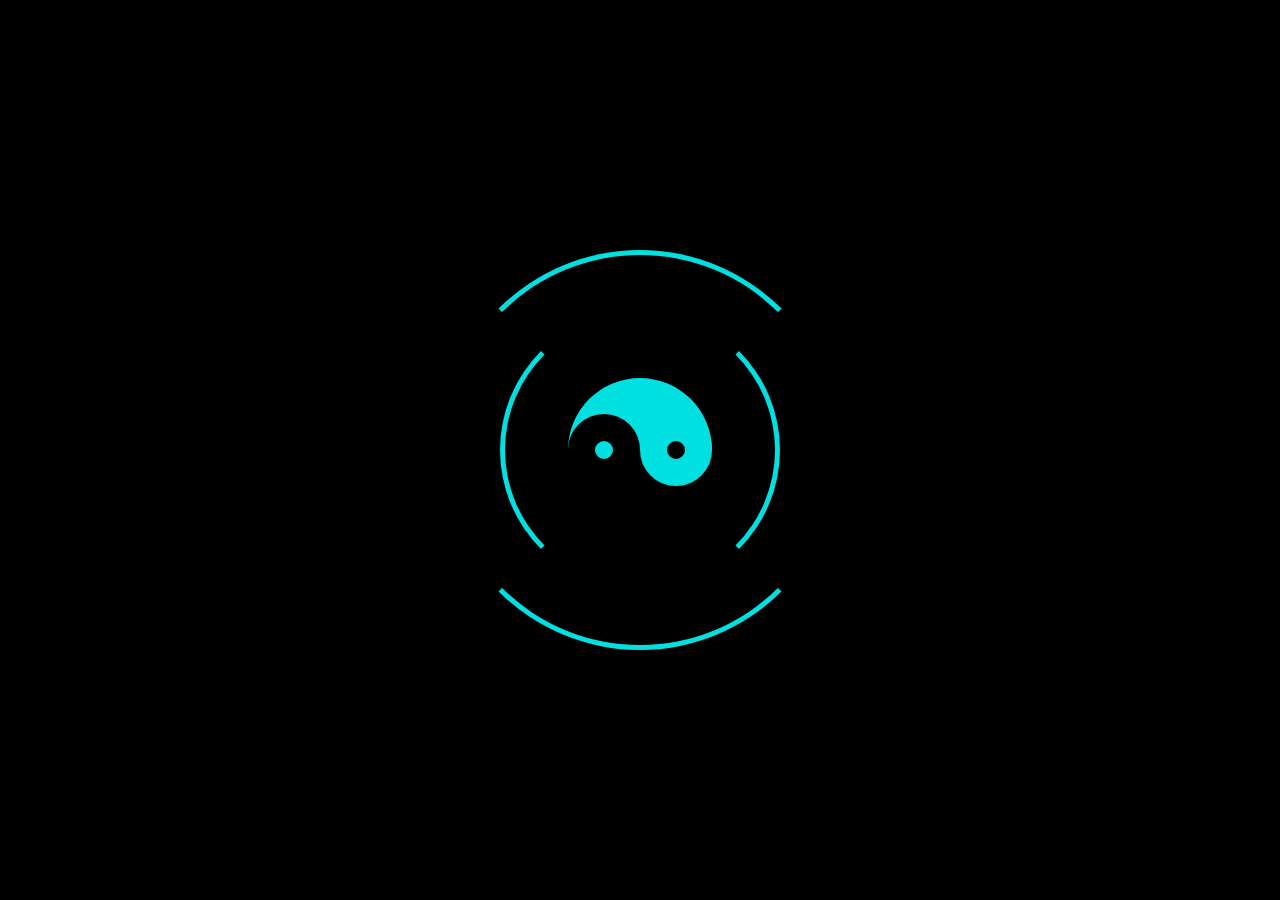
==== TransitionLoading/index.html @ f05a7f23 "create trisition loading" ====
<html lang="en">

<head>
    <!-- Required meta tags -->
    <meta charset="utf-8">
    <meta name="viewport" content="width=device-width, initial-scale=1, shrink-to-fit=no">

    <!-- Bootstrap CSS -->
    <link rel="stylesheet" href="https://stackpath.bootstrapcdn.com/bootstrap/4.5.2/css/bootstrap.min.css"
        integrity="sha384-JcKb8q3iqJ61gNV9KGb8thSsNjpSL0n8PARn9HuZOnIxN0hoP+VmmDGMN5t9UJ0Z" crossorigin="anonymous">

    <title>Beforw window load</title>

    <link rel="stylesheet" href="style.css">
</head>

<body>
    <div class="loading-circle-container">
        <div class="loading-circle1-wrapper loading-circle-position">
            <div class="loading-circle1"></div>
        </div>

        <div class="loading-circle2-wrapper loading-circle-position">
            <div class="loading-circle2"></div>
        </div>

        <div class="loading-circle3-wrapper loading-circle-position">
            <div class="loading-circle3">
                <div class="yin-yang"></div>
            </div>
        </div>
    </div>



    <!-- Optional JavaScript -->
    <!-- jQuery first, then Popper.js, then Bootstrap JS -->
    <script src="https://code.jquery.com/jquery-3.5.1.slim.min.js"
        integrity="sha384-DfXdz2htPH0lsSSs5nCTpuj/zy4C+OGpamoFVy38MVBnE+IbbVYUew+OrCXaRkfj"
        crossorigin="anonymous"></script>
    <script src="https://cdn.jsdelivr.net/npm/popper.js@1.16.1/dist/umd/popper.min.js"
        integrity="sha384-9/reFTGAW83EW2RDu2S0VKaIzap3H66lZH81PoYlFhbGU+6BZp6G7niu735Sk7lN"
        crossorigin="anonymous"></script>
    <script src="https://stackpath.bootstrapcdn.com/bootstrap/4.5.2/js/bootstrap.min.js"
        integrity="sha384-B4gt1jrGC7Jh4AgTPSdUtOBvfO8shuf57BaghqFfPlYxofvL8/KUEfYiJOMMV+rV"
        crossorigin="anonymous"></script>
    <script src="main.js"></script>
</body>

</html>
---- TransitionLoading/style.css ----
html {
    height: 100%;
}

body {
    position: absolute;
    top: 0;
    bottom: 0;
    right: 0;
    left: 0;
    background-color: black;
}

.loading-circle-container {
    position: absolute;
    top: 50%;
    left: 50%;
    height: 400px;
    width: 400px;
    transform: translate(-50%, -50%);
}

.loading-circle-position {
    position: absolute;
    top: 50%;
    left: 50%;
    transform: translate(-50%, -50%);
}



.loading-circle1 {
    width: 100%; 
    height: 100%;  
    border: solid 5px;
    border-color:  #00e0e0  transparent #00e0e0 transparent;
    border-radius: 50%;
    animation: ciranime1 4s infinite;
}

.loading-circle1-wrapper {
    width: 100%; 
    height: 100%;  
}

@keyframes ciranime1{
    0% {
        transform: rotate(0deg);
    }
    50% {
        transform: rotate(180deg);
    }
    100% {
        transform: rotate(-180deg);
    }
}

.loading-circle2 {
    width: 100%; 
    height: 100%;  
    border: solid 5px;
    border-color: transparent #00e0e0  transparent #00e0e0;
    border-radius: 50%;
    animation: ciranime2 4s infinite;
}

.loading-circle2-wrapper {
    width: 70%; 
    height: 70%;  
}

@keyframes ciranime2{
    0% {
        transform: rotate(0deg);
    }
    50% {
        transform: rotate(-180deg);
    }
    100% {
        transform: rotate(180deg);
    }
}

.loading-circle3 {
    width: 100%; 
    height: 100%;  
    animation: ciranime3 6s infinite;
}

.loading-circle3-wrapper {
    width: 70%; 
    height: 70%;  
}

@keyframes ciranime3{
    0% {
        transform: rotate(0deg);
    }
    50% {
        transform: rotate(720deg);
    }
    100% {
        transform: rotate(1440deg);
    }
}

.yin-yang {
    position: relative;
    top: 50%;
    left: 50%;
    height: 48px;
    width: 96px;
    box-sizing: content-box;
    background: #00e0e0;
    border-color: black;
    border-style: solid;
    border-width: 2px 2px 50px 2px;
    border-radius: 100%;
    transform: translate(-50%, -50%) scale(1.5);
}
.yin-yang:before {
    content: "";
    position: absolute;
    top: 50%;
    left: 0;
    height: 12px;
    width: 12px;
    background: #00e0e0;
    border: 18px solid black;
    border-radius: 100%;
    box-sizing: content-box;
}
.yin-yang:after {
    content: "";
    position: absolute;
    top: 50%;
    left: 50%;
    height: 12px;
    width: 12px;
    background: black;
    border: 18px solid #00e0e0;
    border-radius: 100%;
    box-sizing: content-box;
}
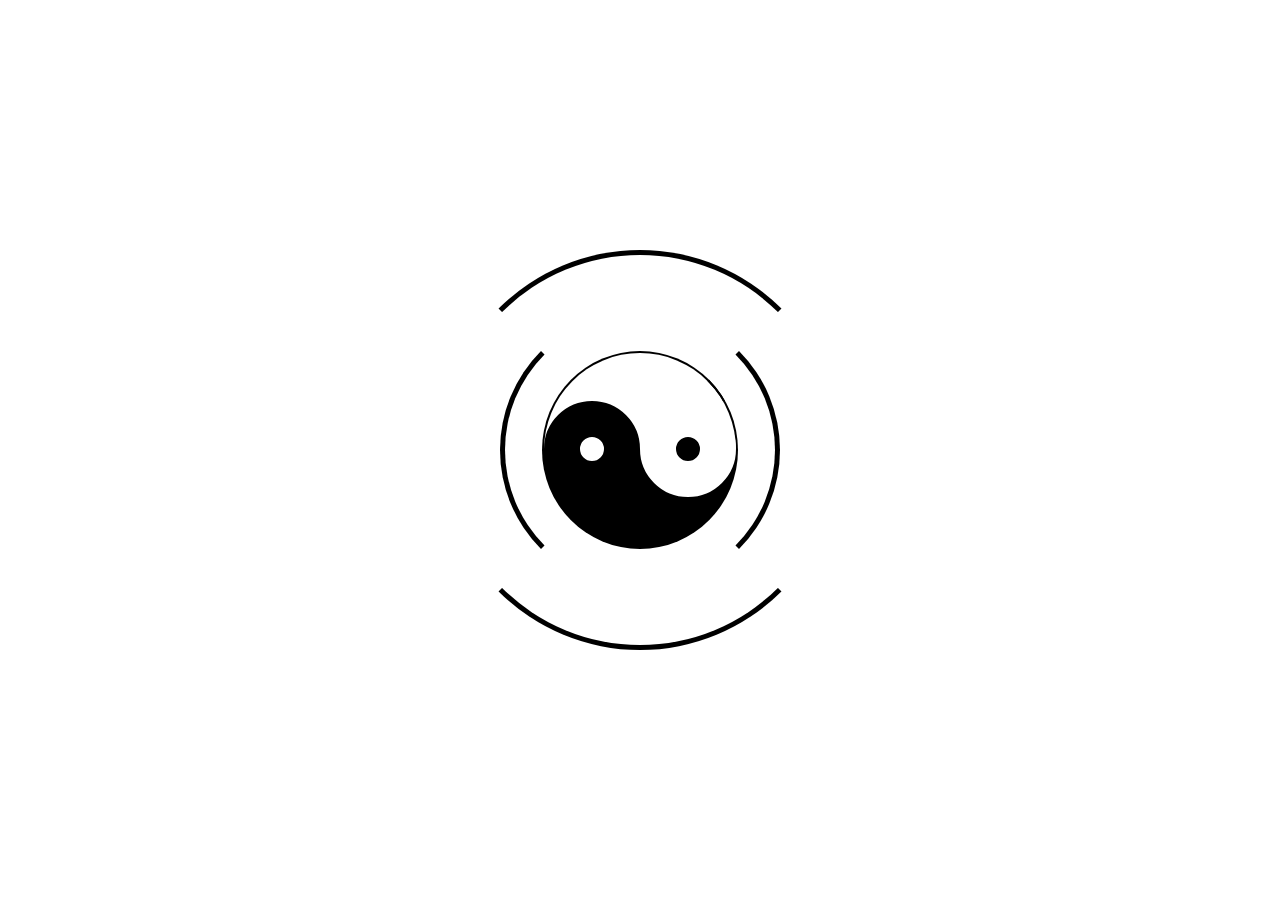
==== commit ad259bef: "uddate naming and value of cubic bezier" ====
--- a/TransitionLoading/index.html
+++ b/TransitionLoading/index.html
@@ -9,7 +9,7 @@
     <link rel="stylesheet" href="https://stackpath.bootstrapcdn.com/bootstrap/4.5.2/css/bootstrap.min.css"
         integrity="sha384-JcKb8q3iqJ61gNV9KGb8thSsNjpSL0n8PARn9HuZOnIxN0hoP+VmmDGMN5t9UJ0Z" crossorigin="anonymous">
 
-    <title>Beforw window load</title>
+    <title>Transition Loading</title>
 
     <link rel="stylesheet" href="style.css">
 </head>
--- a/TransitionLoading/style.css
+++ b/TransitionLoading/style.css
@@ -8,7 +8,7 @@
     bottom: 0;
     right: 0;
     left: 0;
-    background-color: black;
+    background-color: white;
 }
 
 .loading-circle-container {
@@ -33,7 +33,7 @@
     width: 100%; 
     height: 100%;  
     border: solid 5px;
-    border-color:  #00e0e0  transparent #00e0e0 transparent;
+    border-color:  black  transparent black transparent;
     border-radius: 50%;
     animation: ciranime1 4s infinite;
 }
@@ -59,7 +59,7 @@
     width: 100%; 
     height: 100%;  
     border: solid 5px;
-    border-color: transparent #00e0e0  transparent #00e0e0;
+    border-color: transparent black  transparent black;
     border-radius: 50%;
     animation: ciranime2 4s infinite;
 }
@@ -84,7 +84,7 @@
 .loading-circle3 {
     width: 100%; 
     height: 100%;  
-    animation: ciranime3 6s infinite;
+    animation: ciranime3 4s infinite;
 }
 
 .loading-circle3-wrapper {
@@ -94,13 +94,14 @@
 
 @keyframes ciranime3{
     0% {
-        transform: rotate(0deg);
+        transform: rotate(0deg) scale(0.5);
     }
     50% {
-        transform: rotate(720deg);
+        transform: rotate(540deg) scale(1);
+        
     }
     100% {
-        transform: rotate(1440deg);
+        transform: rotate(1080deg) scale(0.5);
     }
 }
 
@@ -111,12 +112,12 @@
     height: 48px;
     width: 96px;
     box-sizing: content-box;
-    background: #00e0e0;
+    background: white;
     border-color: black;
     border-style: solid;
-    border-width: 2px 2px 50px 2px;
+    border-width: 1px 1px 50px 1px;
     border-radius: 100%;
-    transform: translate(-50%, -50%) scale(1.5);
+    transform: translate(-50%, -50%) scale(2);
 }
 .yin-yang:before {
     content: "";
@@ -125,7 +126,7 @@
     left: 0;
     height: 12px;
     width: 12px;
-    background: #00e0e0;
+    background: white;
     border: 18px solid black;
     border-radius: 100%;
     box-sizing: content-box;
@@ -138,7 +139,7 @@
     height: 12px;
     width: 12px;
     background: black;
-    border: 18px solid #00e0e0;
+    border: 18px solid white;
     border-radius: 100%;
     box-sizing: content-box;
 }